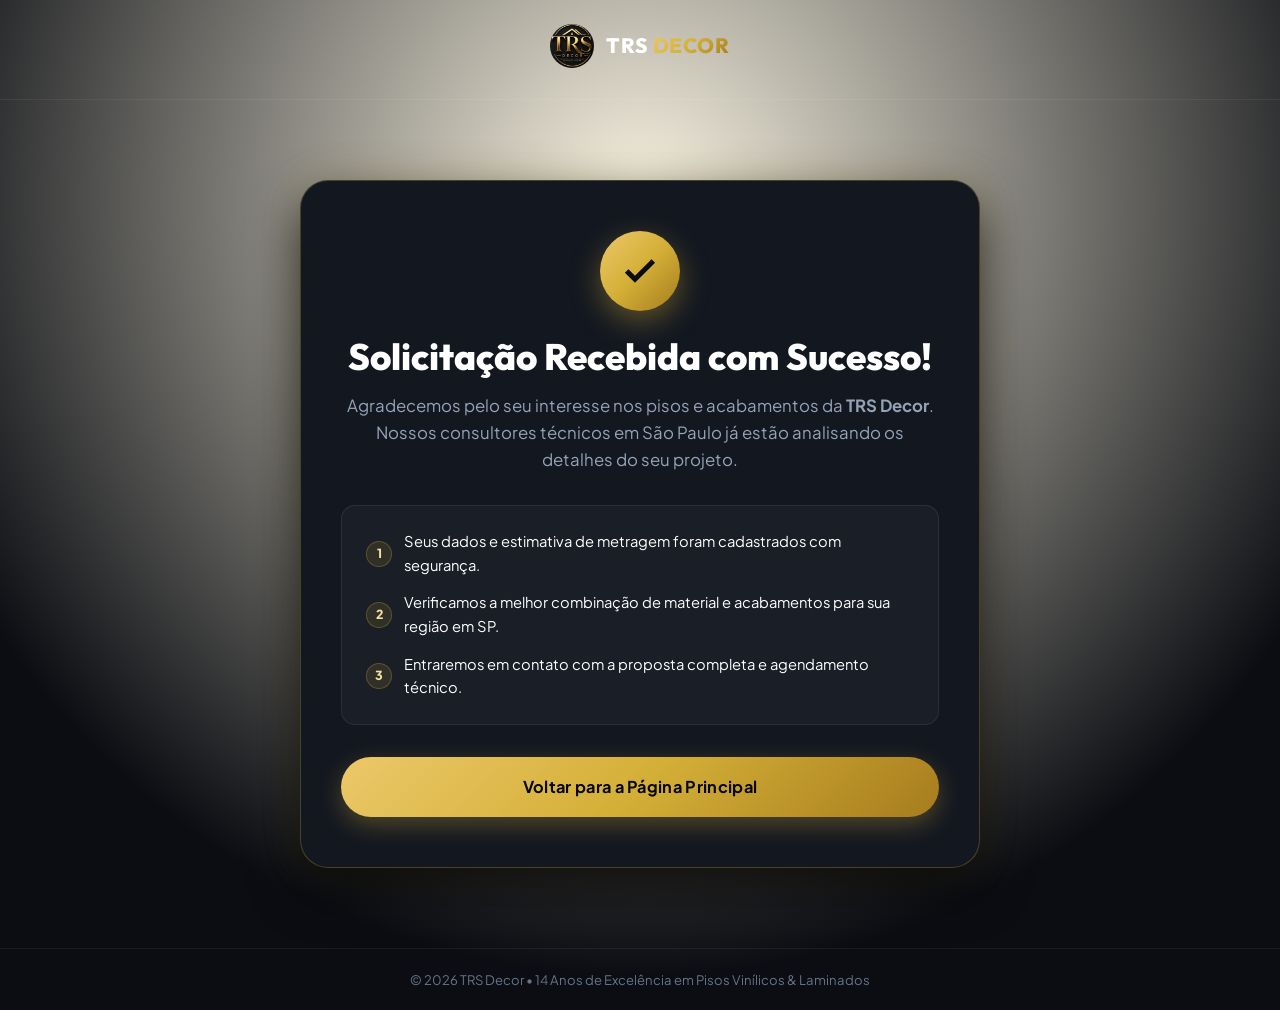
==== obrigado.html @ 72dc15ee "Initial commit: TRS Decor landing page, interactive scope simulator, custom em-construcao page and r" ====
<!DOCTYPE html>
<html lang="pt-BR">
<head>
  <meta charset="UTF-8">
  <meta name="viewport" content="width=device-width, initial-scale=1.0">
  <title>Solicitação Confirmada | TRS Decor</title>
  <meta name="robots" content="noindex, follow">

  <link rel="icon" href="images/IMG-20260908-WA0002.jpg" type="image/jpeg">
  <link rel="preconnect" href="https://fonts.googleapis.com">
  <link rel="preconnect" href="https://fonts.gstatic.com" crossorigin>
  <link href="https://fonts.googleapis.com/css2?family=Outfit:wght@700;800;900&family=Plus+Jakarta+Sans:wght@400;500;600;700&display=swap" rel="stylesheet">

  <link rel="stylesheet" href="style.css">

  <style>
    .thanks-wrapper {
      min-height: 100vh;
      display: flex;
      flex-direction: column;
      justify-content: space-between;
      background: radial-gradient(circle at 50% 20%, rgba(212, 175, 55, 0.15) 0%, rgba(11, 13, 18, 1) 75%);
    }

    .thanks-card-box {
      max-width: 680px;
      margin: 80px auto;
      padding: 50px 40px;
      background: var(--bg-card);
      border: 1px solid var(--border-gold);
      border-radius: var(--radius-xl);
      text-align: center;
      box-shadow: var(--shadow-lg), 0 0 40px rgba(212, 175, 55, 0.15);
    }

    .icon-success-circle {
      width: 80px;
      height: 80px;
      border-radius: 50%;
      background: var(--gold-gradient);
      color: #0B0D11;
      display: flex;
      align-items: center;
      justify-content: center;
      margin: 0 auto 24px;
      box-shadow: 0 10px 30px rgba(212, 175, 55, 0.4);
    }

    .thanks-title {
      font-size: 2.3rem;
      margin-bottom: 14px;
    }

    .thanks-text {
      font-size: 1.05rem;
      color: var(--text-muted);
      line-height: 1.6;
      margin-bottom: 32px;
    }

    .steps-check {
      background: rgba(255, 255, 255, 0.03);
      border: 1px solid var(--border-light);
      border-radius: var(--radius-md);
      padding: 24px;
      text-align: left;
      margin-bottom: 32px;
      display: flex;
      flex-direction: column;
      gap: 14px;
    }

    .step-line {
      display: flex;
      align-items: center;
      gap: 12px;
      font-size: 0.92rem;
      color: #FFFFFF;
    }

    .step-line-num {
      width: 26px;
      height: 26px;
      border-radius: 50%;
      background: var(--gold-soft);
      border: 1px solid var(--border-gold);
      color: var(--gold-light);
      font-size: 0.78rem;
      font-weight: 800;
      display: flex;
      align-items: center;
      justify-content: center;
      flex-shrink: 0;
    }
  </style>
</head>
<body class="thanks-wrapper">

  <header style="padding: 24px 0; text-align: center; border-bottom: 1px solid rgba(255, 255, 255, 0.06);">
    <a href="index.html" style="display: inline-flex; align-items: center; gap: 12px;">
      <img src="images/IMG-20260908-WA0002.jpg" alt="TRS Decor" width="44" height="44" style="border-radius: 50%;">
      <span class="logo-text">TRS <span>DECOR</span></span>
    </a>
  </header>

  <main class="container">
    <div class="thanks-card-box">
      <div class="icon-success-circle">
        <svg width="40" height="40" viewBox="0 0 24 24" fill="none" stroke="currentColor" stroke-width="3"><polyline points="20 6 9 17 4 12"/></svg>
      </div>

      <h1 class="thanks-title">Solicitação Recebida com Sucesso!</h1>
      <p class="thanks-text">
        Agradecemos pelo seu interesse nos pisos e acabamentos da <strong>TRS Decor</strong>. Nossos consultores técnicos em São Paulo já estão analisando os detalhes do seu projeto.
      </p>

      <div class="steps-check">
        <div class="step-line">
          <span class="step-line-num">1</span>
          <span>Seus dados e estimativa de metragem foram cadastrados com segurança.</span>
        </div>
        <div class="step-line">
          <span class="step-line-num">2</span>
          <span>Verificamos a melhor combinação de material e acabamentos para sua região em SP.</span>
        </div>
        <div class="step-line">
          <span class="step-line-num">3</span>
          <span>Entraremos em contato com a proposta completa e agendamento técnico.</span>
        </div>
      </div>

      <a href="index.html" class="btn btn-primary btn-lg btn-block">
        Voltar para a Página Principal
      </a>
    </div>
  </main>

  <footer style="padding: 20px 0; text-align: center; border-top: 1px solid rgba(255, 255, 255, 0.06); font-size: 0.82rem; color: var(--text-subtle);">
    <p>© 2026 TRS Decor • 14 Anos de Excelência em Pisos Vinílicos & Laminados</p>
  </footer>

</body>
</html>
---- style.css ----
/* ==========================================================================
   TRS DECOR — PISOS VINÍLICOS & LAMINADOS
   Design System & Estilos Globais
   Pixel Studio
   ========================================================================== */

/* ── 1. VARIÁVEIS DE DESIGN & PALETA PREMIUM ────────────────────────────── */
:root {
  --bg-main: #0B0D12;
  --bg-darker: #07080B;
  --bg-card: #131720;
  --bg-card-hover: #191E2A;
  --bg-elevated: #1F2533;

  --gold-primary: #D4AF37;
  --gold-light: #F4E29F;
  --gold-dark: #A67C1E;
  --gold-soft: rgba(212, 175, 55, 0.12);
  --border-gold: rgba(212, 175, 55, 0.28);
  --gold-gradient: linear-gradient(135deg, #ECC86A 0%, #D4AF37 50%, #A67C1E 100%);
  --gold-glow: 0 0 25px rgba(212, 175, 55, 0.28);

  --text-white: #FFFFFF;
  --text-body: #CBD5E1;
  --text-muted: #94A3B8;
  --text-subtle: #64748B;

  --border-light: rgba(255, 255, 255, 0.08);
  --border-subtle: rgba(255, 255, 255, 0.04);

  --font-heading: 'Outfit', sans-serif;
  --font-body: 'Plus Jakarta Sans', sans-serif;

  --radius-sm: 8px;
  --radius-md: 14px;
  --radius-lg: 20px;
  --radius-xl: 28px;
  --radius-pill: 100px;

  --shadow-sm: 0 4px 12px rgba(0, 0, 0, 0.4);
  --shadow-md: 0 10px 30px rgba(0, 0, 0, 0.6);
  --shadow-lg: 0 20px 50px rgba(0, 0, 0, 0.75);

  --transition-fast: 0.2s ease;
  --transition-smooth: 0.35s cubic-bezier(0.16, 1, 0.3, 1);
  --transition-bounce: 0.45s cubic-bezier(0.34, 1.56, 0.64, 1);
}

/* ── 2. RESET E BASE ─────────────────────────────────────────────────────── */
*, *::before, *::after {
  box-sizing: border-box;
  margin: 0;
  padding: 0;
}

html {
  scroll-behavior: smooth;
  font-size: 16px;
}

body {
  background-color: var(--bg-main);
  color: var(--text-body);
  font-family: var(--font-body);
  line-height: 1.6;
  overflow-x: hidden;
  -webkit-font-smoothing: antialiased;
}

img {
  max-width: 100%;
  height: auto;
  display: block;
}

a {
  text-decoration: none;
  color: inherit;
  transition: all var(--transition-fast);
}

ul {
  list-style: none;
}

h1, h2, h3, h4, h5, h6 {
  font-family: var(--font-heading);
  color: var(--text-white);
  font-weight: 800;
  line-height: 1.2;
}

/* ── 3. TIPOGRAFIA & UTILITÁRIOS ─────────────────────────────────────────── */
.container {
  width: 100%;
  max-width: 1240px;
  margin: 0 auto;
  padding: 0 24px;
}

.highlight-gold {
  background: var(--gold-gradient);
  -webkit-background-clip: text;
  -webkit-text-fill-color: transparent;
}

.badge-pill {
  display: inline-flex;
  align-items: center;
  gap: 8px;
  background: var(--gold-soft);
  border: 1px solid var(--border-gold);
  color: var(--gold-light);
  font-size: 0.78rem;
  font-weight: 700;
  text-transform: uppercase;
  letter-spacing: 0.08em;
  padding: 6px 18px;
  border-radius: var(--radius-pill);
  margin-bottom: 16px;
}

.section {
  padding: 96px 0;
  position: relative;
}

.section-header {
  margin-bottom: 54px;
}

.section-header.text-center {
  text-align: center;
}

.section-title {
  font-size: 2.6rem;
  letter-spacing: -0.02em;
  margin-bottom: 14px;
}

.section-subtitle {
  font-size: 1.05rem;
  color: var(--text-muted);
  max-width: 650px;
  margin: 0 auto;
  line-height: 1.6;
}

/* ── 4. BOTÕES E CTAS ────────────────────────────────────────────────────── */
.btn {
  display: inline-flex;
  align-items: center;
  justify-content: center;
  gap: 10px;
  font-family: var(--font-body);
  font-weight: 700;
  font-size: 0.95rem;
  padding: 14px 28px;
  border-radius: var(--radius-pill);
  cursor: pointer;
  border: none;
  transition: all var(--transition-smooth);
}

.btn-primary {
  background: var(--gold-gradient);
  color: #07080B;
  box-shadow: 0 8px 24px rgba(212, 175, 55, 0.32);
}

.btn-primary:hover {
  transform: translateY(-3px);
  box-shadow: 0 12px 32px rgba(212, 175, 55, 0.5);
  color: #000;
}

.btn-outline {
  background: rgba(255, 255, 255, 0.03);
  color: var(--text-white);
  border: 1px solid var(--border-gold);
}

.btn-outline:hover {
  background: var(--gold-soft);
  color: var(--gold-light);
  border-color: var(--gold-primary);
  transform: translateY(-3px);
}

.btn-glass {
  background: rgba(255, 255, 255, 0.06);
  backdrop-filter: blur(10px);
  border: 1px solid var(--border-light);
  color: var(--text-white);
}

.btn-glass:hover {
  background: rgba(255, 255, 255, 0.12);
  border-color: rgba(255, 255, 255, 0.2);
  transform: translateY(-2px);
}

.btn-lg {
  padding: 17px 34px;
  font-size: 1.02rem;
  letter-spacing: 0.02em;
}

.btn-sm {
  padding: 9px 18px;
  font-size: 0.85rem;
}

.btn-block {
  width: 100%;
}

.btn-glow {
  position: relative;
  overflow: hidden;
}

.btn-glow::after {
  content: '';
  position: absolute;
  top: -50%;
  left: -50%;
  width: 200%;
  height: 200%;
  background: linear-gradient(
    60deg,
    transparent 20%,
    rgba(255, 255, 255, 0.35) 50%,
    transparent 80%
  );
  transform: rotate(25deg);
  animation: shineGlow 4.5s infinite;
}

@keyframes shineGlow {
  0% { transform: translateX(-150%) rotate(25deg); }
  25%, 100% { transform: translateX(150%) rotate(25deg); }
}

/* ── 5. HEADER FIXO & NAVEGAÇÃO ──────────────────────────────────────────── */
.header {
  position: fixed;
  top: 0;
  left: 0;
  width: 100%;
  z-index: 1000;
  padding: 18px 0;
  transition: all var(--transition-smooth);
  background: rgba(11, 13, 18, 0.7);
  backdrop-filter: blur(14px);
  border-bottom: 1px solid rgba(255, 255, 255, 0.05);
}

.header.scrolled {
  padding: 12px 0;
  background: rgba(7, 8, 11, 0.95);
  border-bottom: 1px solid var(--border-gold);
  box-shadow: 0 10px 30px rgba(0, 0, 0, 0.7);
}

.header-container {
  display: flex;
  align-items: center;
  justify-content: space-between;
}

.logo-link {
  display: flex;
  align-items: center;
  gap: 12px;
}

.logo-link img {
  height: 48px;
  width: 48px;
  border-radius: 50%;
  border: 1.5px solid var(--border-gold);
  box-shadow: 0 0 14px rgba(212, 175, 55, 0.25);
  object-fit: cover;
}

.logo-text {
  font-family: var(--font-heading);
  font-weight: 800;
  font-size: 1.3rem;
  letter-spacing: 0.04em;
  color: #FFFFFF;
}

.logo-text span {
  background: var(--gold-gradient);
  -webkit-background-clip: text;
  -webkit-text-fill-color: transparent;
}

.nav-menu {
  display: flex;
  align-items: center;
  gap: 30px;
}

.nav-link {
  font-size: 0.92rem;
  font-weight: 600;
  color: var(--text-muted);
  transition: color var(--transition-fast);
}

.nav-link:hover {
  color: var(--gold-light);
}

.header-actions {
  display: flex;
  align-items: center;
  gap: 16px;
}

.menu-toggle {
  display: none;
  background: transparent;
  border: none;
  cursor: pointer;
  flex-direction: column;
  gap: 5px;
  padding: 6px;
}

.menu-toggle span {
  width: 24px;
  height: 2px;
  background-color: #FFFFFF;
  border-radius: 2px;
  transition: all var(--transition-fast);
}

/* Mobile Drawer */
.mobile-drawer {
  position: fixed;
  top: 0;
  right: -100%;
  width: 300px;
  height: 100vh;
  background: var(--bg-card);
  border-left: 1px solid var(--border-gold);
  z-index: 1050;
  padding: 30px 24px;
  display: flex;
  flex-direction: column;
  justify-content: space-between;
  transition: right var(--transition-smooth);
}

.mobile-drawer.active {
  right: 0;
}

.mobile-drawer-header {
  display: flex;
  align-items: center;
  justify-content: space-between;
  padding-bottom: 20px;
  border-bottom: 1px solid var(--border-light);
}

.mobile-drawer-close {
  background: transparent;
  border: none;
  color: #FFFFFF;
  font-size: 1.8rem;
  cursor: pointer;
}

.mobile-nav-list {
  display: flex;
  flex-direction: column;
  gap: 16px;
  margin: 30px 0;
}

.mobile-nav-link {
  font-size: 1.05rem;
  font-weight: 700;
  color: var(--text-white);
}

.mobile-nav-link:hover {
  color: var(--gold-light);
}

/* ── 6. HERO SECTION DE ALTO PADRÃO ──────────────────────────────────────── */
.hero {
  position: relative;
  min-height: 100vh;
  display: flex;
  align-items: center;
  padding: 140px 0 80px;
  overflow: hidden;
}

.hero-bg {
  position: absolute;
  top: 0;
  left: 0;
  width: 100%;
  height: 100%;
  z-index: 1;
}

.hero-bg-img {
  width: 100%;
  height: 100%;
  object-fit: cover;
  filter: brightness(0.35);
}

.hero-overlay {
  position: absolute;
  top: 0;
  left: 0;
  width: 100%;
  height: 100%;
  background: radial-gradient(circle at 75% 35%, rgba(212, 175, 55, 0.16) 0%, transparent 60%),
              linear-gradient(180deg, rgba(11, 13, 18, 0.7) 0%, rgba(11, 13, 18, 0.96) 100%);
}

.hero-container {
  position: relative;
  z-index: 2;
  max-width: 920px;
}

.hero-tag {
  display: inline-flex;
  align-items: center;
  gap: 10px;
  background: rgba(212, 175, 55, 0.12);
  border: 1px solid var(--border-gold);
  border-radius: var(--radius-pill);
  padding: 8px 18px;
  margin-bottom: 24px;
}

.hero-tag-pulse {
  width: 8px;
  height: 8px;
  border-radius: 50%;
  background: var(--gold-primary);
  box-shadow: 0 0 10px var(--gold-primary);
  animation: pulseGold 2s infinite;
}

@keyframes pulseGold {
  0%, 100% { opacity: 1; transform: scale(1); }
  50% { opacity: 0.3; transform: scale(0.8); }
}

.hero-tag-text {
  font-size: 0.8rem;
  font-weight: 800;
  letter-spacing: 0.08em;
  color: var(--gold-light);
  text-transform: uppercase;
}

.hero-title {
  font-size: 3.6rem;
  line-height: 1.1;
  margin-bottom: 22px;
  letter-spacing: -0.03em;
}

.hero-subtitle {
  font-size: 1.15rem;
  color: var(--text-body);
  line-height: 1.65;
  max-width: 740px;
  margin-bottom: 34px;
}

.hero-badges-row {
  display: flex;
  flex-wrap: wrap;
  gap: 18px;
  margin-bottom: 38px;
}

.hero-badge-pill {
  display: flex;
  align-items: center;
  gap: 10px;
  background: rgba(255, 255, 255, 0.04);
  border: 1px solid var(--border-light);
  padding: 8px 16px;
  border-radius: var(--radius-pill);
  font-size: 0.86rem;
  color: #FFFFFF;
}

.hero-badge-pill svg {
  color: var(--gold-primary);
}

.hero-cta-group {
  display: flex;
  align-items: center;
  gap: 18px;
  flex-wrap: wrap;
  margin-bottom: 50px;
}

.hero-stats {
  display: flex;
  align-items: center;
  gap: 36px;
  padding-top: 30px;
  border-top: 1px solid rgba(255, 255, 255, 0.08);
}

.hero-stat-item {
  display: flex;
  flex-direction: column;
}

.hero-stat-num {
  font-family: var(--font-heading);
  font-size: 2.1rem;
  font-weight: 900;
  color: #FFFFFF;
  line-height: 1;
}

.hero-stat-num span {
  color: var(--gold-primary);
}

.hero-stat-desc {
  font-size: 0.8rem;
  color: var(--text-muted);
  margin-top: 4px;
}

/* ── 7. SEÇÃO PACOTE COMPLETO (PRODUTOS & MARCAS) ────────────────────────── */
.section-products {
  background: var(--bg-darker);
}

.products-grid {
  display: grid;
  grid-template-columns: repeat(2, 1fr);
  gap: 32px;
}

.product-card {
  background: var(--bg-card);
  border: 1px solid var(--border-light);
  border-radius: var(--radius-lg);
  overflow: hidden;
  transition: all var(--transition-smooth);
  display: flex;
  flex-direction: column;
}

.product-card:hover {
  transform: translateY(-6px);
  border-color: var(--border-gold);
  box-shadow: 0 16px 40px rgba(0, 0, 0, 0.6), var(--gold-glow);
}

.product-media {
  position: relative;
  height: 260px;
  overflow: hidden;
}

.product-media img {
  width: 100%;
  height: 100%;
  object-fit: cover;
  transition: transform 0.6s ease;
}

.product-card:hover .product-media img {
  transform: scale(1.06);
}

.product-tag {
  position: absolute;
  top: 16px;
  left: 16px;
  background: rgba(11, 13, 18, 0.85);
  backdrop-filter: blur(8px);
  border: 1px solid var(--border-gold);
  color: var(--gold-light);
  padding: 6px 14px;
  border-radius: var(--radius-pill);
  font-size: 0.76rem;
  font-weight: 700;
  text-transform: uppercase;
}

.product-body {
  padding: 32px;
  flex: 1;
  display: flex;
  flex-direction: column;
  justify-content: space-between;
}

.product-category {
  color: var(--gold-primary);
  font-size: 0.78rem;
  font-weight: 800;
  letter-spacing: 0.08em;
  margin-bottom: 6px;
}

.product-name {
  font-size: 1.85rem;
  margin-bottom: 12px;
}

.product-desc {
  font-size: 0.95rem;
  color: var(--text-muted);
  line-height: 1.6;
  margin-bottom: 24px;
}

.brands-pill-wrap {
  display: flex;
  align-items: center;
  gap: 8px;
  flex-wrap: wrap;
  margin-bottom: 24px;
}

.brand-badge {
  background: rgba(255, 255, 255, 0.04);
  border: 1px solid rgba(255, 255, 255, 0.1);
  padding: 4px 12px;
  border-radius: 6px;
  font-size: 0.78rem;
  font-weight: 700;
  color: #FFFFFF;
}

.features-list {
  display: flex;
  flex-direction: column;
  gap: 12px;
  margin-bottom: 28px;
}

.feature-item {
  display: flex;
  align-items: flex-start;
  gap: 10px;
  font-size: 0.9rem;
  color: var(--text-body);
}

.feature-item svg {
  color: var(--gold-primary);
  flex-shrink: 0;
  margin-top: 2px;
}

.product-footer-cta {
  padding-top: 20px;
  border-top: 1px solid var(--border-light);
}

/* ── 8. SIMULADOR INTELIGENTE (SEM VALORES / FOCO EM ESCOPO) ──────────────── */
.section-simulador {
  background: var(--bg-main);
}

.simulador-card {
  background: var(--bg-card);
  border: 1px solid var(--border-gold);
  border-radius: var(--radius-xl);
  padding: 50px 44px;
  box-shadow: var(--shadow-lg), 0 0 35px rgba(212, 175, 55, 0.1);
  display: grid;
  grid-template-columns: 1fr 1.2fr;
  gap: 48px;
}

.simulador-info {
  display: flex;
  flex-direction: column;
  justify-content: center;
}

.simulador-title {
  font-size: 2.2rem;
  margin-bottom: 16px;
  line-height: 1.2;
}

.simulador-desc {
  font-size: 0.98rem;
  color: var(--text-muted);
  line-height: 1.6;
  margin-bottom: 28px;
}

.simulador-highlights {
  display: flex;
  flex-direction: column;
  gap: 14px;
}

.simulador-item {
  display: flex;
  align-items: center;
  gap: 12px;
  font-size: 0.92rem;
  color: #FFFFFF;
}

.simulador-item-icon {
  width: 32px;
  height: 32px;
  border-radius: 50%;
  background: var(--gold-soft);
  border: 1px solid var(--border-gold);
  display: flex;
  align-items: center;
  justify-content: center;
  color: var(--gold-primary);
  flex-shrink: 0;
}

.simulador-box {
  background: var(--bg-elevated);
  border: 1px solid var(--border-light);
  border-radius: var(--radius-lg);
  padding: 32px;
}

.form-step-title {
  font-size: 1rem;
  font-weight: 700;
  color: #FFFFFF;
  margin-bottom: 12px;
}

.product-selector-tabs {
  display: grid;
  grid-template-columns: 1fr 1fr;
  gap: 12px;
  margin-bottom: 24px;
}

.tab-btn {
  background: rgba(255, 255, 255, 0.03);
  border: 1px solid var(--border-light);
  border-radius: var(--radius-md);
  padding: 14px 12px;
  color: var(--text-muted);
  cursor: pointer;
  display: flex;
  flex-direction: column;
  align-items: center;
  gap: 4px;
  font-family: var(--font-body);
  transition: all var(--transition-fast);
}

.tab-btn strong {
  font-size: 0.92rem;
  color: #FFFFFF;
}

.tab-btn span {
  font-size: 0.74rem;
  color: var(--text-subtle);
}

.tab-btn.active {
  background: var(--gold-soft);
  border-color: var(--gold-primary);
  box-shadow: 0 0 16px rgba(212, 175, 55, 0.2);
}

.tab-btn.active strong {
  color: var(--gold-light);
}

.range-wrap {
  margin-bottom: 26px;
}

.range-header-bar {
  display: flex;
  justify-content: space-between;
  align-items: center;
  margin-bottom: 10px;
}

.sqm-badge {
  background: var(--gold-gradient);
  color: #0B0D11;
  font-family: var(--font-heading);
  font-weight: 800;
  font-size: 1.1rem;
  padding: 4px 14px;
  border-radius: var(--radius-pill);
}

.range-slider-trs {
  width: 100%;
  height: 8px;
  border-radius: 4px;
  background: rgba(255, 255, 255, 0.1);
  outline: none;
  cursor: pointer;
  -webkit-appearance: none;
}

.range-slider-trs::-webkit-slider-thumb {
  -webkit-appearance: none;
  width: 22px;
  height: 22px;
  border-radius: 50%;
  background: var(--gold-primary);
  box-shadow: 0 0 12px var(--gold-primary);
  border: 2px solid #FFFFFF;
  cursor: pointer;
}

.range-ticks {
  display: flex;
  justify-content: space-between;
  font-size: 0.74rem;
  color: var(--text-subtle);
  margin-top: 6px;
}

.summary-scope-card {
  background: rgba(212, 175, 55, 0.08);
  border: 1px solid var(--border-gold);
  border-radius: var(--radius-md);
  padding: 18px 20px;
  margin-bottom: 24px;
  text-align: center;
}

.summary-scope-title {
  font-size: 0.8rem;
  text-transform: uppercase;
  letter-spacing: 0.08em;
  color: var(--gold-light);
  font-weight: 800;
  margin-bottom: 4px;
}

.summary-scope-value {
  font-size: 1.15rem;
  font-weight: 700;
  color: #FFFFFF;
}

/* ── 9. DIFERENCIAIS DE 14 ANOS & COBERTURA SP ───────────────────────────── */
.section-diff {
  background: var(--bg-darker);
}

.diff-grid {
  display: grid;
  grid-template-columns: repeat(3, 1fr);
  gap: 28px;
}

.diff-box {
  background: var(--bg-card);
  border: 1px solid var(--border-light);
  border-radius: var(--radius-lg);
  padding: 32px;
  transition: all var(--transition-smooth);
}

.diff-box:hover {
  transform: translateY(-5px);
  border-color: var(--border-gold);
  box-shadow: 0 12px 30px rgba(0, 0, 0, 0.5);
}

.diff-icon-circle {
  width: 54px;
  height: 54px;
  border-radius: var(--radius-md);
  background: var(--gold-soft);
  border: 1px solid var(--border-gold);
  display: flex;
  align-items: center;
  justify-content: center;
  color: var(--gold-primary);
  margin-bottom: 20px;
}

.diff-box h3 {
  font-size: 1.3rem;
  margin-bottom: 10px;
}

.diff-box p {
  font-size: 0.92rem;
  color: var(--text-muted);
  line-height: 1.6;
}

/* Regiões Atendidas */
.regions-banner {
  margin-top: 48px;
  background: linear-gradient(135deg, rgba(212, 175, 55, 0.14) 0%, rgba(19, 23, 32, 0.9) 100%);
  border: 1px solid var(--border-gold);
  border-radius: var(--radius-xl);
  padding: 36px 40px;
  display: flex;
  align-items: center;
  justify-content: space-between;
  gap: 30px;
}

.regions-info h4 {
  font-size: 1.45rem;
  margin-bottom: 8px;
}

.regions-info p {
  font-size: 0.94rem;
  color: var(--text-body);
  max-width: 680px;
}

.regions-tags {
  display: flex;
  flex-wrap: wrap;
  gap: 8px;
  margin-top: 14px;
}

.region-tag {
  background: rgba(255, 255, 255, 0.08);
  border: 1px solid rgba(255, 255, 255, 0.12);
  padding: 4px 12px;
  border-radius: var(--radius-pill);
  font-size: 0.78rem;
  color: #FFFFFF;
}

/* ── 10. GALERIA DE OBRAS REAIS TRS ──────────────────────────────────────── */
.section-gallery {
  background: var(--bg-main);
}

.gallery-grid {
  display: grid;
  grid-template-columns: repeat(3, 1fr);
  gap: 22px;
}

.gallery-card {
  position: relative;
  height: 290px;
  border-radius: var(--radius-lg);
  overflow: hidden;
  cursor: pointer;
  background: #000;
  border: 1px solid var(--border-light);
}

.gallery-card img {
  width: 100%;
  height: 100%;
  object-fit: cover;
  transition: transform 0.6s ease;
}

.gallery-card:hover img {
  transform: scale(1.08);
}

.gallery-overlay-trs {
  position: absolute;
  top: 0;
  left: 0;
  width: 100%;
  height: 100%;
  background: linear-gradient(180deg, transparent 40%, rgba(7, 8, 11, 0.92) 100%);
  display: flex;
  flex-direction: column;
  justify-content: flex-end;
  padding: 22px;
  transition: opacity var(--transition-fast);
}

.gallery-overlay-trs h4 {
  font-size: 1.15rem;
  color: #FFFFFF;
  margin-bottom: 2px;
}

.gallery-overlay-trs p {
  font-size: 0.8rem;
  color: var(--gold-light);
}

.gallery-zoom-icon {
  position: absolute;
  top: 16px;
  right: 16px;
  background: rgba(11, 13, 18, 0.75);
  border: 1px solid var(--border-gold);
  width: 38px;
  height: 38px;
  border-radius: 50%;
  display: flex;
  align-items: center;
  justify-content: center;
  color: var(--gold-primary);
}

/* Modal Lightbox */
.lightbox-modal {
  display: none;
  position: fixed;
  top: 0;
  left: 0;
  width: 100%;
  height: 100%;
  z-index: 2000;
  align-items: center;
  justify-content: center;
}

.lightbox-modal.active {
  display: flex;
}

.lightbox-backdrop {
  position: absolute;
  top: 0;
  left: 0;
  width: 100%;
  height: 100%;
  background: rgba(0, 0, 0, 0.92);
  backdrop-filter: blur(10px);
}

.lightbox-container {
  position: relative;
  z-index: 10;
  max-width: 90vw;
  max-height: 90vh;
  text-align: center;
}

.lightbox-img-trs {
  max-width: 85vw;
  max-height: 80vh;
  border-radius: var(--radius-md);
  border: 1px solid var(--border-gold);
  box-shadow: 0 20px 60px rgba(0, 0, 0, 0.85);
}

.lightbox-caption {
  color: #FFFFFF;
  font-size: 1rem;
  font-weight: 600;
  margin-top: 14px;
}

.lightbox-close {
  position: absolute;
  top: -45px;
  right: 0;
  background: transparent;
  border: none;
  font-size: 2.2rem;
  color: #FFFFFF;
  cursor: pointer;
}

.lightbox-nav {
  position: absolute;
  top: 50%;
  transform: translateY(-50%);
  background: rgba(255, 255, 255, 0.1);
  border: 1px solid var(--border-gold);
  color: #FFFFFF;
  font-size: 1.8rem;
  padding: 10px 18px;
  cursor: pointer;
  border-radius: var(--radius-sm);
  transition: all 0.2s;
}

.lightbox-nav:hover {
  background: var(--gold-primary);
  color: #000;
}

.lightbox-prev { left: -60px; }
.lightbox-next { right: -60px; }

/* ── 11. DEPOIMENTOS DE CLIENTES SP ──────────────────────────────────────── */
.section-reviews {
  background: var(--bg-darker);
}

.reviews-grid {
  display: grid;
  grid-template-columns: repeat(3, 1fr);
  gap: 28px;
}

.review-card {
  background: var(--bg-card);
  border: 1px solid var(--border-light);
  border-radius: var(--radius-lg);
  padding: 32px;
  display: flex;
  flex-direction: column;
  justify-content: space-between;
}

.review-stars {
  display: flex;
  gap: 4px;
  color: var(--gold-primary);
  margin-bottom: 16px;
}

.review-text {
  font-size: 0.95rem;
  color: var(--text-body);
  line-height: 1.6;
  font-style: italic;
  margin-bottom: 24px;
}

.review-author {
  display: flex;
  align-items: center;
  gap: 14px;
}

.author-avatar {
  width: 44px;
  height: 44px;
  border-radius: 50%;
  background: var(--gold-gradient);
  color: #000;
  font-weight: 800;
  font-size: 0.9rem;
  display: flex;
  align-items: center;
  justify-content: center;
}

.author-name {
  font-size: 0.95rem;
  font-weight: 700;
  color: #FFFFFF;
}

.author-loc {
  font-size: 0.78rem;
  color: var(--text-muted);
}

/* ── 12. FAQ ACCORDION ───────────────────────────────────────────────────── */
.section-faq {
  background: var(--bg-main);
}

.faq-container {
  max-width: 860px;
  margin: 0 auto;
}

.faq-list {
  display: flex;
  flex-direction: column;
  gap: 14px;
}

.faq-item {
  background: var(--bg-card);
  border: 1px solid var(--border-light);
  border-radius: var(--radius-md);
  overflow: hidden;
  transition: border-color var(--transition-fast);
}

.faq-item.active {
  border-color: var(--border-gold);
}

.faq-header-btn {
  width: 100%;
  background: transparent;
  border: none;
  padding: 20px 24px;
  text-align: left;
  display: flex;
  align-items: center;
  justify-content: space-between;
  gap: 16px;
  color: #FFFFFF;
  font-family: var(--font-heading);
  font-size: 1.05rem;
  font-weight: 700;
  cursor: pointer;
}

.faq-arrow {
  transition: transform var(--transition-smooth);
  color: var(--gold-primary);
}

.faq-item.active .faq-arrow {
  transform: rotate(180deg);
}

.faq-content {
  max-height: 0;
  overflow: hidden;
  transition: max-height 0.35s ease, padding 0.35s ease;
  padding: 0 24px;
}

.faq-item.active .faq-content {
  max-height: 220px;
  padding: 0 24px 22px;
}

.faq-content p {
  font-size: 0.92rem;
  color: var(--text-muted);
  line-height: 1.6;
}

/* ── 13. MASTER CARD DE FECHAMENTO ───────────────────────────────────────── */
.section-cta-final {
  background: var(--bg-darker);
  position: relative;
  overflow: hidden;
}

.cta-final-box {
  background: linear-gradient(135deg, rgba(212, 175, 55, 0.14) 0%, rgba(19, 23, 32, 0.96) 100%);
  border: 1px solid var(--border-gold);
  border-radius: var(--radius-xl);
  padding: 60px 48px;
  text-align: center;
  box-shadow: var(--shadow-lg), 0 0 50px rgba(212, 175, 55, 0.15);
  max-width: 920px;
  margin: 0 auto;
}

.cta-final-title {
  font-size: 2.7rem;
  margin-bottom: 18px;
  letter-spacing: -0.02em;
}

.cta-final-desc {
  font-size: 1.08rem;
  color: var(--text-body);
  max-width: 680px;
  margin: 0 auto 34px;
  line-height: 1.65;
}

.cta-guarantees-row {
  display: flex;
  justify-content: center;
  flex-wrap: wrap;
  gap: 28px;
  margin-top: 32px;
  font-size: 0.88rem;
  color: var(--text-muted);
}

.guarantee-badge {
  display: flex;
  align-items: center;
  gap: 8px;
  color: #FFFFFF;
}

.guarantee-badge svg {
  color: var(--gold-primary);
}

/* ── 14. RODAPÉ ──────────────────────────────────────────────────────────── */
.footer {
  background: #050608;
  border-top: 1px solid rgba(255, 255, 255, 0.06);
  padding: 64px 0 24px;
}

.footer-grid {
  display: grid;
  grid-template-columns: 1.5fr 1fr 1fr 1.2fr;
  gap: 36px;
  margin-bottom: 48px;
}

.footer-brand-wrap {
  display: flex;
  flex-direction: column;
  gap: 16px;
}

.footer-brand-logo {
  display: flex;
  align-items: center;
  gap: 12px;
}

.footer-brand-logo img {
  width: 44px;
  height: 44px;
  border-radius: 50%;
  border: 1px solid var(--border-gold);
}

.footer-desc {
  font-size: 0.88rem;
  color: var(--text-muted);
  line-height: 1.6;
}

.footer-col h4 {
  font-size: 1rem;
  color: #FFFFFF;
  margin-bottom: 16px;
}

.footer-links {
  display: flex;
  flex-direction: column;
  gap: 10px;
}

.footer-links a {
  font-size: 0.88rem;
  color: var(--text-muted);
  transition: color var(--transition-fast);
}

.footer-links a:hover {
  color: var(--gold-light);
}

.footer-bottom {
  border-top: 1px solid rgba(255, 255, 255, 0.06);
  padding-top: 24px;
  display: flex;
  align-items: center;
  justify-content: space-between;
  font-size: 0.82rem;
  color: var(--text-subtle);
  flex-wrap: wrap;
  gap: 12px;
}

.footer-pixel {
  color: var(--gold-light);
  font-weight: 700;
}

/* ── 15. MOBILE STICKY BAR ───────────────────────────────────────────────── */
.mobile-sticky-bar {
  display: none;
  position: fixed;
  bottom: 0;
  left: 0;
  width: 100%;
  background: rgba(11, 13, 18, 0.95);
  backdrop-filter: blur(12px);
  border-top: 1px solid var(--border-gold);
  padding: 12px 20px;
  z-index: 99;
  align-items: center;
  justify-content: space-between;
}

.sticky-info {
  display: flex;
  flex-direction: column;
}

.sticky-title {
  font-size: 0.74rem;
  color: var(--text-muted);
}

.sticky-subtitle {
  font-family: var(--font-heading);
  font-size: 0.96rem;
  font-weight: 800;
  color: var(--gold-light);
}

/* ── 16. ANIMAÇÕES NO SCROLL (REVEAL) ────────────────────────────────────── */
.reveal-up {
  opacity: 0;
  transform: translateY(28px);
  transition: opacity 0.7s cubic-bezier(0.16, 1, 0.3, 1), transform 0.7s cubic-bezier(0.16, 1, 0.3, 1);
}

.revealed {
  opacity: 1;
  transform: translateY(0);
}

.delay-1 { transition-delay: 0.12s; }
.delay-2 { transition-delay: 0.22s; }
.delay-3 { transition-delay: 0.32s; }

/* ── 17. RESPONSIVIDADE ──────────────────────────────────────────────────── */
@media (max-width: 1024px) {
  .hero-title { font-size: 2.9rem; }
  .simulador-card { grid-template-columns: 1fr; gap: 32px; padding: 36px 28px; }
  .diff-grid { grid-template-columns: repeat(2, 1fr); }
  .footer-grid { grid-template-columns: repeat(2, 1fr); }
}

@media (max-width: 768px) {
  .nav-menu { display: none; }
  .menu-toggle { display: flex; }
  .header-actions .btn { display: none; }

  .hero { padding: 120px 0 60px; }
  .hero-title { font-size: 2.25rem; }
  .hero-subtitle { font-size: 1rem; }
  .hero-stats { flex-direction: column; align-items: flex-start; gap: 16px; }

  .products-grid { grid-template-columns: 1fr; }
  .diff-grid { grid-template-columns: 1fr; }
  .gallery-grid { grid-template-columns: 1fr; }
  .reviews-grid { grid-template-columns: 1fr; }

  .regions-banner { flex-direction: column; text-align: center; }
  .regions-tags { justify-content: center; }

  .cta-final-box { padding: 40px 24px; }
  .cta-final-title { font-size: 2rem; }

  .footer-grid { grid-template-columns: 1fr; gap: 28px; }
  .mobile-sticky-bar { display: flex; }
}
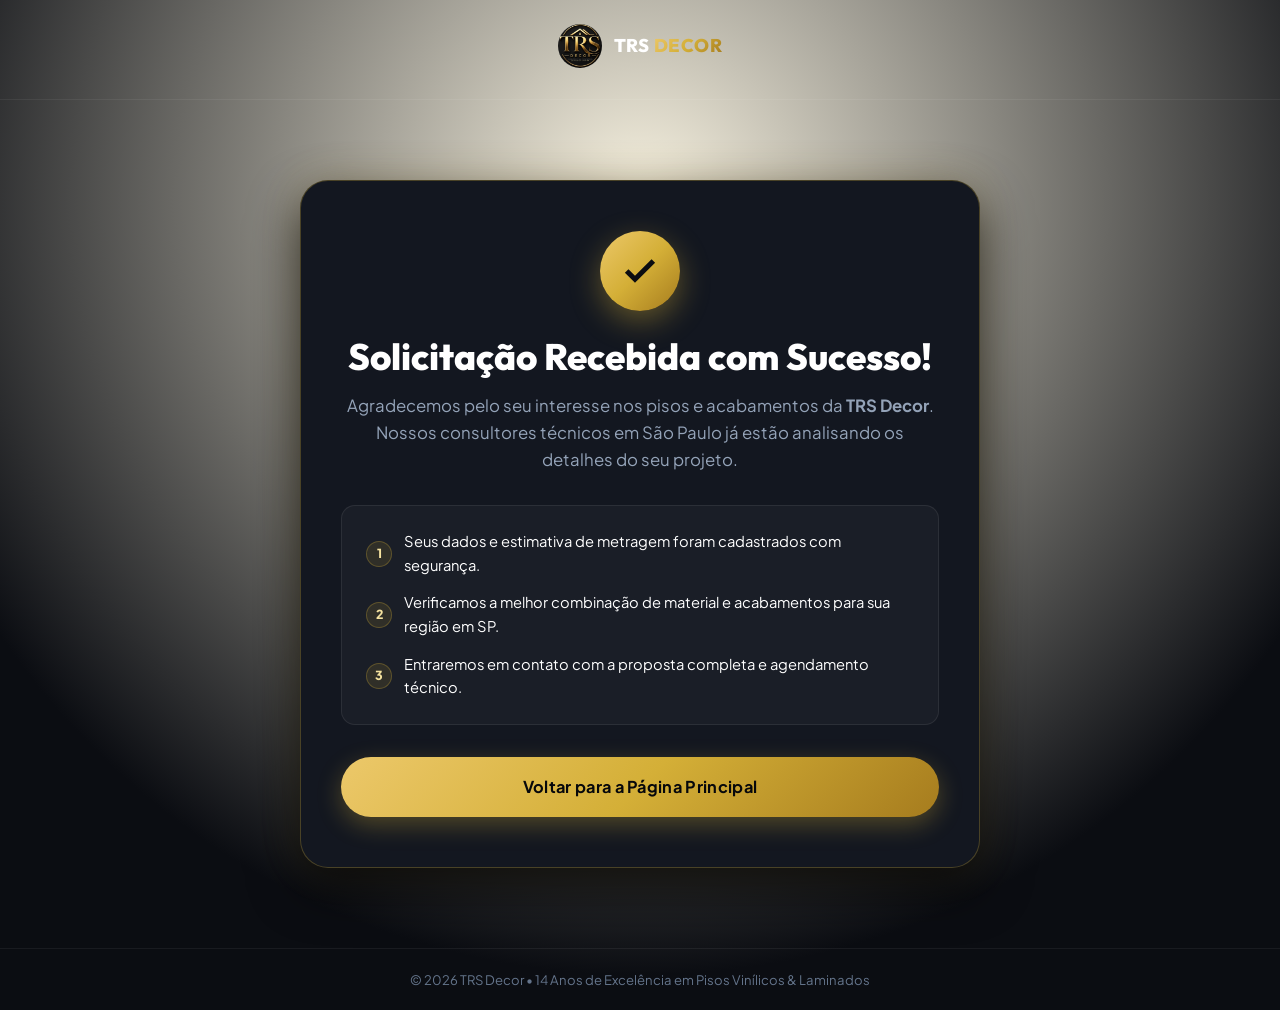
==== commit 7e430914: "Instalar Meta Pixel na pagina de obrigado principal (ID: 988394920951126)" ====
--- a/obrigado.html
+++ b/obrigado.html
@@ -5,6 +5,25 @@
   <meta name="viewport" content="width=device-width, initial-scale=1.0">
   <title>Solicitação Confirmada | TRS Decor</title>
   <meta name="robots" content="noindex, follow">
+
+  <!-- Meta Pixel Code -->
+  <script>
+    !function(f,b,e,v,n,t,s)
+    {if(f.fbq)return;n=f.fbq=function(){n.callMethod?
+    n.callMethod.apply(n,arguments):n.queue.push(arguments)};
+    if(!f._fbq)f._fbq=n;n.push=n;n.loaded=!0;n.version='2.0';
+    n.queue=[];t=b.createElement(e);t.async=!0;
+    t.src=v;s=b.getElementsByTagName(e)[0];
+    s.parentNode.insertBefore(t,s)}(window, document,'script',
+    'https://connect.facebook.net/en_US/fbevents.js');
+    fbq('init', '988394920951126');
+    fbq('track', 'PageView');
+    fbq('track', 'Lead');
+  </script>
+  <noscript><img height="1" width="1" style="display:none"
+    src="https://www.facebook.com/tr?id=988394920951126&ev=PageView&noscript=1"
+  /></noscript>
+  <!-- End Meta Pixel Code -->
 
   <link rel="icon" href="images/IMG-20260908-WA0002.jpg" type="image/jpeg">
   <link rel="preconnect" href="https://fonts.googleapis.com">
--- a/style.css
+++ b/style.css
@@ -243,54 +243,57 @@
   25%, 100% { transform: translateX(150%) rotate(25deg); }
 }
 
-/* ── 5. HEADER FIXO & NAVEGAÇÃO ──────────────────────────────────────────── */
+/* ── 5. HEADER FIXO & NAVEGAÇÃO COMPACTA ─────────────────────────────────── */
 .header {
   position: fixed;
   top: 0;
   left: 0;
   width: 100%;
   z-index: 1000;
-  padding: 18px 0;
+  padding: 10px 0;
   transition: all var(--transition-smooth);
-  background: rgba(11, 13, 18, 0.7);
+  background: rgba(11, 13, 18, 0.92);
   backdrop-filter: blur(14px);
-  border-bottom: 1px solid rgba(255, 255, 255, 0.05);
+  border-bottom: 1px solid rgba(255, 255, 255, 0.06);
 }
 
 .header.scrolled {
-  padding: 12px 0;
-  background: rgba(7, 8, 11, 0.95);
+  padding: 6px 0;
+  background: rgba(7, 8, 11, 0.98);
   border-bottom: 1px solid var(--border-gold);
-  box-shadow: 0 10px 30px rgba(0, 0, 0, 0.7);
+  box-shadow: 0 8px 25px rgba(0, 0, 0, 0.8);
 }
 
 .header-container {
   display: flex;
   align-items: center;
   justify-content: space-between;
+  gap: 20px;
 }
 
 .logo-link {
   display: flex;
   align-items: center;
-  gap: 12px;
+  gap: 10px;
+  flex-shrink: 0;
 }
 
 .logo-link img {
-  height: 48px;
-  width: 48px;
+  height: 38px;
+  width: 38px;
   border-radius: 50%;
   border: 1.5px solid var(--border-gold);
-  box-shadow: 0 0 14px rgba(212, 175, 55, 0.25);
+  box-shadow: 0 0 12px rgba(212, 175, 55, 0.3);
   object-fit: cover;
 }
 
 .logo-text {
   font-family: var(--font-heading);
   font-weight: 800;
-  font-size: 1.3rem;
+  font-size: 1.15rem;
   letter-spacing: 0.04em;
   color: #FFFFFF;
+  white-space: nowrap;
 }
 
 .logo-text span {
@@ -302,13 +305,22 @@
 .nav-menu {
   display: flex;
   align-items: center;
-  gap: 30px;
+}
+
+.nav-list {
+  display: flex;
+  align-items: center;
+  gap: 20px;
+  list-style: none;
+  margin: 0;
+  padding: 0;
 }
 
 .nav-link {
-  font-size: 0.92rem;
+  font-size: 0.88rem;
   font-weight: 600;
   color: var(--text-muted);
+  white-space: nowrap;
   transition: color var(--transition-fast);
 }
 
@@ -319,7 +331,8 @@
 .header-actions {
   display: flex;
   align-items: center;
-  gap: 16px;
+  gap: 14px;
+  flex-shrink: 0;
 }
 
 .menu-toggle {
@@ -1431,8 +1444,9 @@
 .delay-2 { transition-delay: 0.22s; }
 .delay-3 { transition-delay: 0.32s; }
 
-/* ── 17. RESPONSIVIDADE ──────────────────────────────────────────────────── */
-@media (max-width: 1024px) {
+@media (max-width: 1080px) {
+  .nav-menu { display: none; }
+  .menu-toggle { display: flex; }
   .hero-title { font-size: 2.9rem; }
   .simulador-card { grid-template-columns: 1fr; gap: 32px; padding: 36px 28px; }
   .diff-grid { grid-template-columns: repeat(2, 1fr); }
@@ -1440,8 +1454,6 @@
 }
 
 @media (max-width: 768px) {
-  .nav-menu { display: none; }
-  .menu-toggle { display: flex; }
   .header-actions .btn { display: none; }
 
   .hero { padding: 120px 0 60px; }
